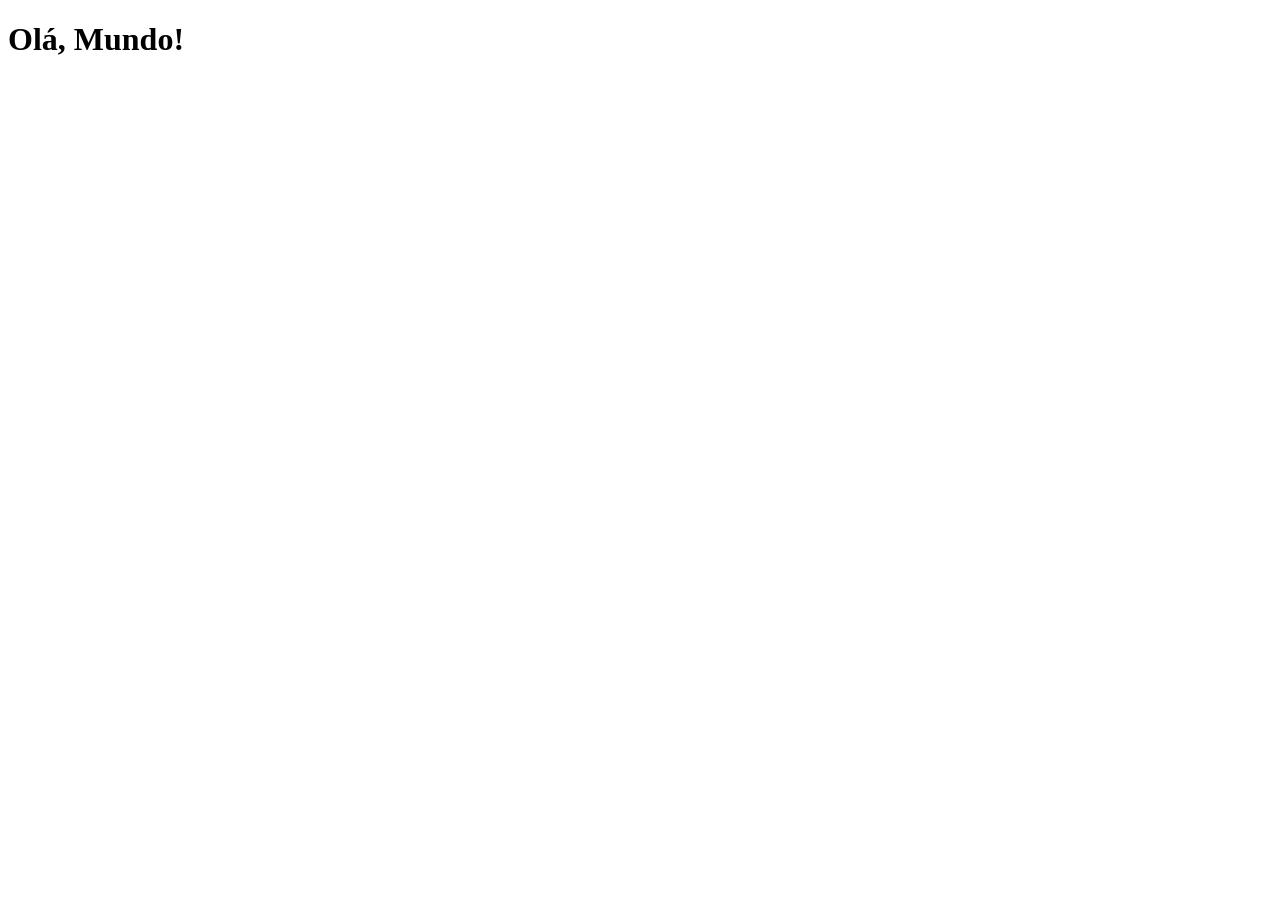
==== index.html @ 4df68a45 "Create index.html" ====
<!DOCTYPE html>
<html lang="pt-br">
<head>
    <meta charset="UTF-8">
    <meta name="viewport" content="width=device-width, initial-scale=1.0">
    <link rel="shortcut icon" href="favicon.ico" type="image/x-icon">
    <title>Projeto Redes Sociais</title>
    
</head>
<body>
    <h1>Olá, Mundo!</h1>
</body>
</html>
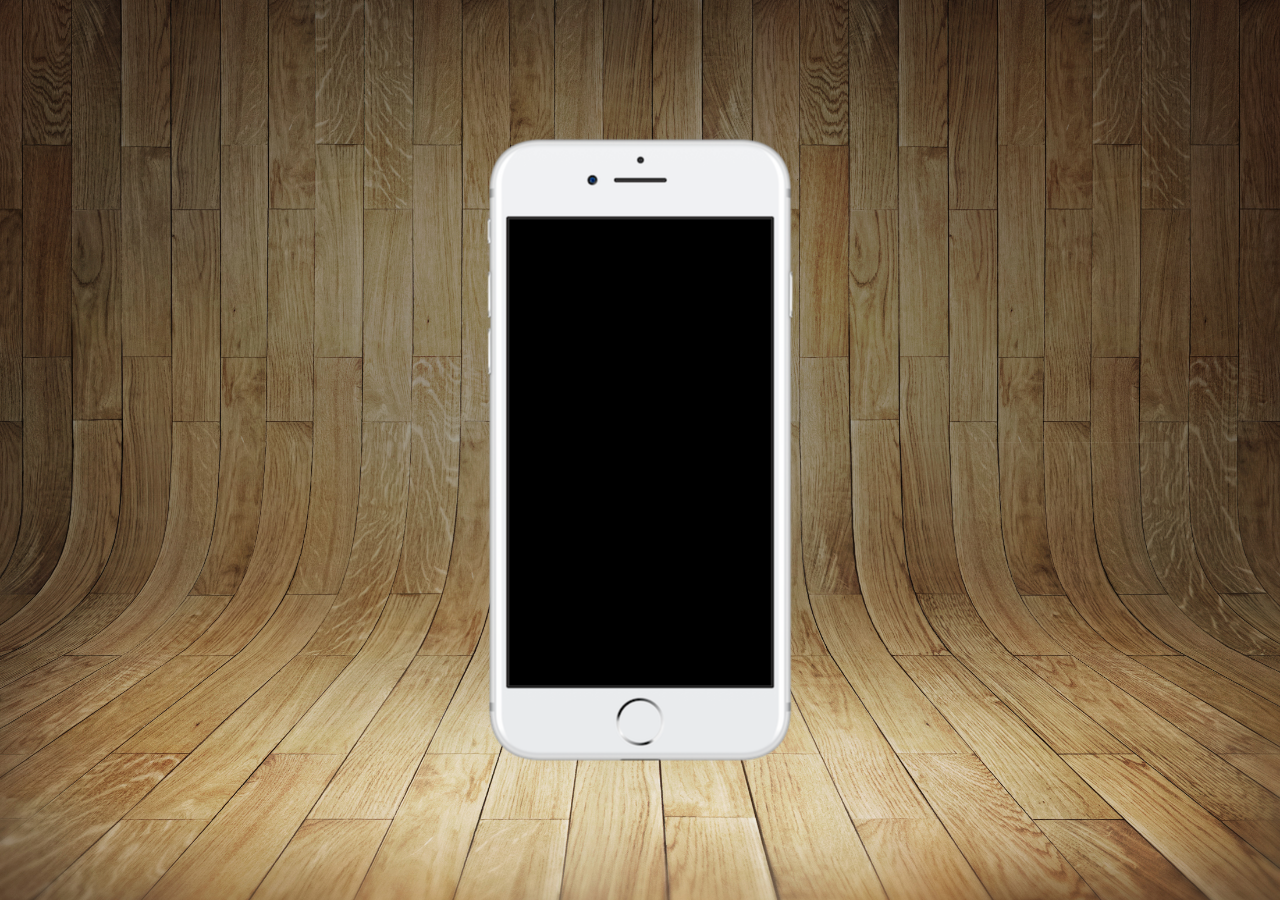
==== commit a8096dd6: "aula 3 finalizada" ====
--- a/index.html
+++ b/index.html
@@ -4,10 +4,18 @@
     <meta charset="UTF-8">
     <meta name="viewport" content="width=device-width, initial-scale=1.0">
     <link rel="shortcut icon" href="favicon.ico" type="image/x-icon">
+    <link rel="stylesheet" href="estilos/style.css">
     <title>Projeto Redes Sociais</title>
     
 </head>
 <body>
-    <h1>Olá, Mundo!</h1>
+    <main>
+        <section id="telefone">
+
+        </section>
+        <section id="redes-sociais">
+
+        </section>
+    </main>
 </body>
 </html>
--- a/estilos/style.css
+++ b/estilos/style.css
@@ -0,0 +1,34 @@
+@charset "UTF-8";
+
+* {
+    margin: 0px;
+    padding: 0px;
+}
+
+html, body {
+    height: 100vh;
+    width: 100vw;
+    background-color: black;
+}
+
+body {
+    background: url(../imagens/fundo-madeira.jpg) no-repeat top center;
+    background-size: cover;
+    background-attachment: fixed;
+}
+
+main {
+    position: relative;
+    height: 100vh;
+}
+
+section#telefone {
+    position: absolute;
+    top: 50%;
+    left: 50%;
+    transform: translate(-50%, -50%);
+
+    height: 627px;
+    width: 311px;
+    background: url('../imagens/frame-iphone.png') no-repeat;
+}
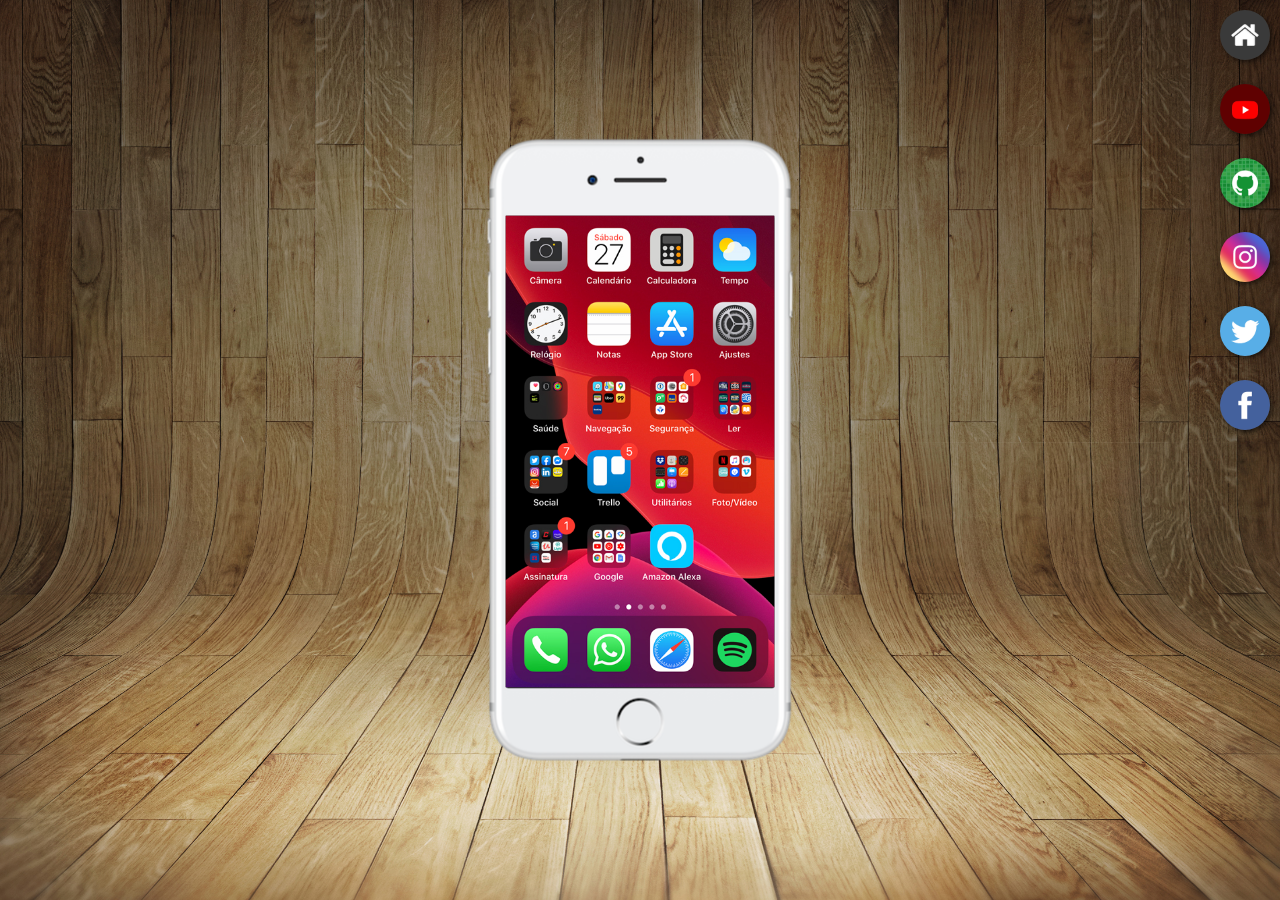
==== commit c4bbeab0: "aula 05 criando botões" ====
--- a/index.html
+++ b/index.html
@@ -11,10 +11,15 @@
 <body>
     <main>
         <section id="telefone">
-
+            <iframe src="home.html" name="tela" id="tela" frameborder="0"></iframe>
         </section>
         <section id="redes-sociais">
-
+            <a href="#" target="tela"><img src="imagens/logo-home.jpg" alt="Home"></a><br>
+            <a href="#" target="tela"><img src="imagens/logo-youtube.jpg" alt="Youtube"></a><br>
+            <a href="#" target="tela"><img src="imagens/logo-github.jpg" alt="GitHub"></a><br>
+            <a href="#" target="tela"><img src="imagens/logo-instagram.jpg" alt="Instagram"></a><br>
+            <a href="#" target="tela"><img src="imagens/logo-twitter.jpg" alt="Twiter"></a><br>
+            <a href="#" target="tela"><img src="imagens/logo-facebook.jpg" alt="Facebook"></a><br>
         </section>
     </main>
 </body>
--- a/estilos/style.css
+++ b/estilos/style.css
@@ -31,4 +31,31 @@
     height: 627px;
     width: 311px;
     background: url('../imagens/frame-iphone.png') no-repeat;
+}
+
+iframe#tela {
+    position: absolute;
+    top: 79px;
+    left: 21px;
+    height: 472px;
+    width: 269px;
+}
+
+section#redes-sociais {
+    text-align: right;
+}
+
+section#redes-sociais img {
+    width: 50px;
+    margin: 10px;
+    border-radius: 50%;
+    box-shadow: 2px 2px 5px rgba(0, 0, 0, 0.594);
+    box-sizing: border-box;
+}
+
+section#redes-sociais img:hover {
+    border: 2px solid rgba(255, 255, 255, 0.668);
+    transform: translate(-3px, -3px);
+    box-shadow: 5px 5px 10px rgba(0, 0, 0, 0.647);
+    transition: transform .3s, border 1.5s;
 }
